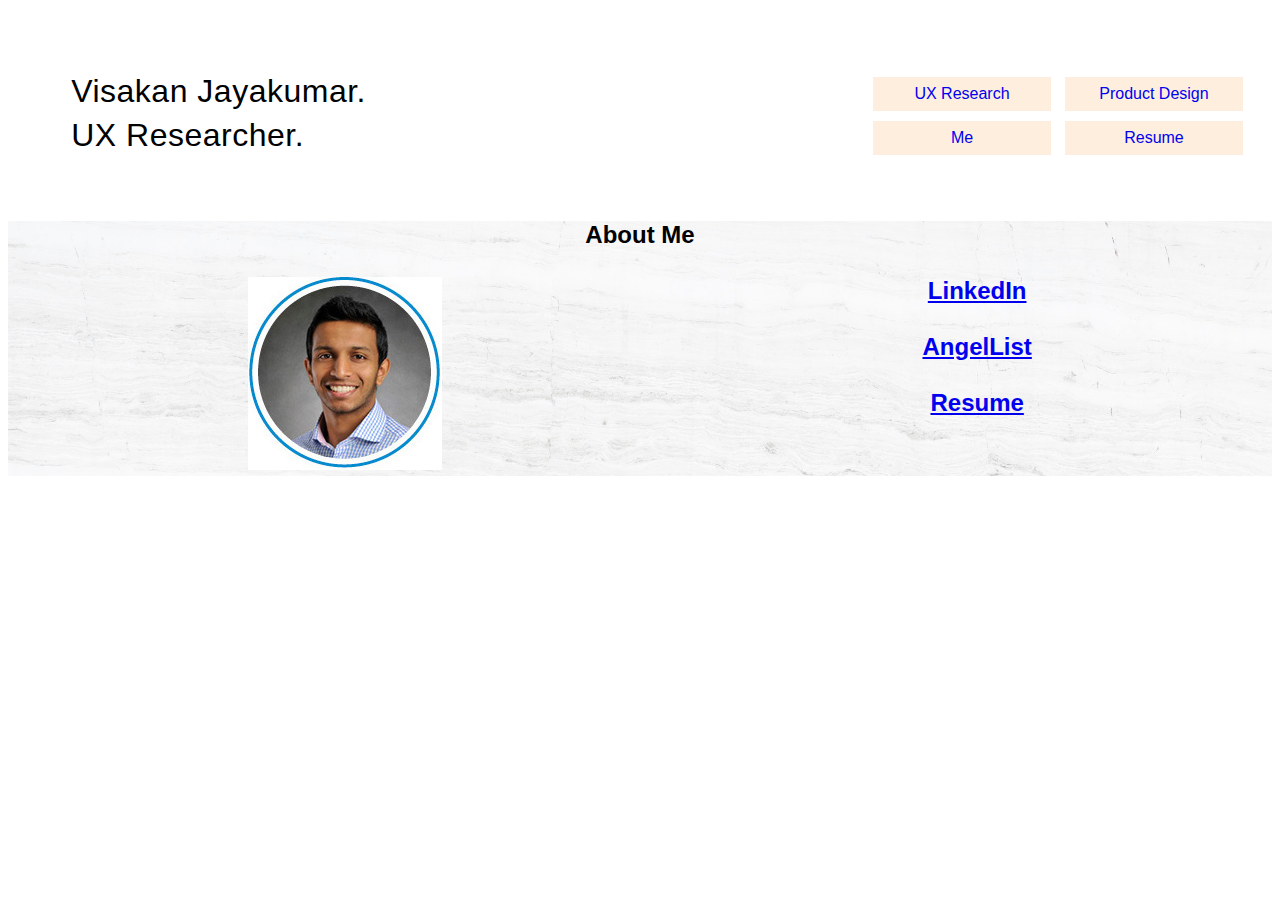
==== about_me.html @ e8082433 "have to validate" ====
<!DOCTYPE html>
<html lang="en">

<head>
    <meta charset="UTF-8">
    <link rel="stylesheet" type="text/css" href="css/portfolio.css" href="https://fonts.googleapis.com/css?family=Open+Sans">
    <link rel="stylesheet" href="https://use.fontawesome.com/releases/v5.3.1/css/all.css" integrity="sha384-mzrmE5qonljUremFsqc01SB46JvROS7bZs3IO2EmfFsd15uHvIt+Y8vEf7N7fWAU"
        crossorigin="anonymous">
    <title>Visakan Jayakumar | UX Researcher | Portfolio</title>
</head>

<body>
    <header class="header-container">
        <h1 class="logo"> Visakan Jayakumar. <br /> UX Researcher.</h1>

        <nav>
            <ul>
                <li><a href="index.html"> UX Research </a></li>
                <li><a href="product_design.html"> Product Design</a></li>
                <li><a href="about_me.html">Me</a></li>
                <li><a href="resume_page.html">Resume</a></li>
            </ul>
        </nav>
    </header>

<h2 id="pagetitle" class="testclass">
    About Me <br /> <br />
    <div class='flex-container'>
        <div>
            <img src="images/about_me_pic.jpg" alt="">
        </div>

        <div>
            <i class="fab fa-linkedin"></i> <a href="https://www.linkedin.com/in/visakan-jayakumar/"> LinkedIn</a><br /><br />
            <i class="fab fa-angellist"></i><a href="https://angel.co/visakan-jayakumar"> AngelList</a><br /><br />
            <i class="fas fa-file"></i><a href="https://www.dropbox.com/s/wij4grhxzguy3dv/Resume_Visakan%20Jayakumar_2019.pdf?dl=0"> Resume</a><br /><br />
        </div>

    </div>
</h2>


</body>
</html>
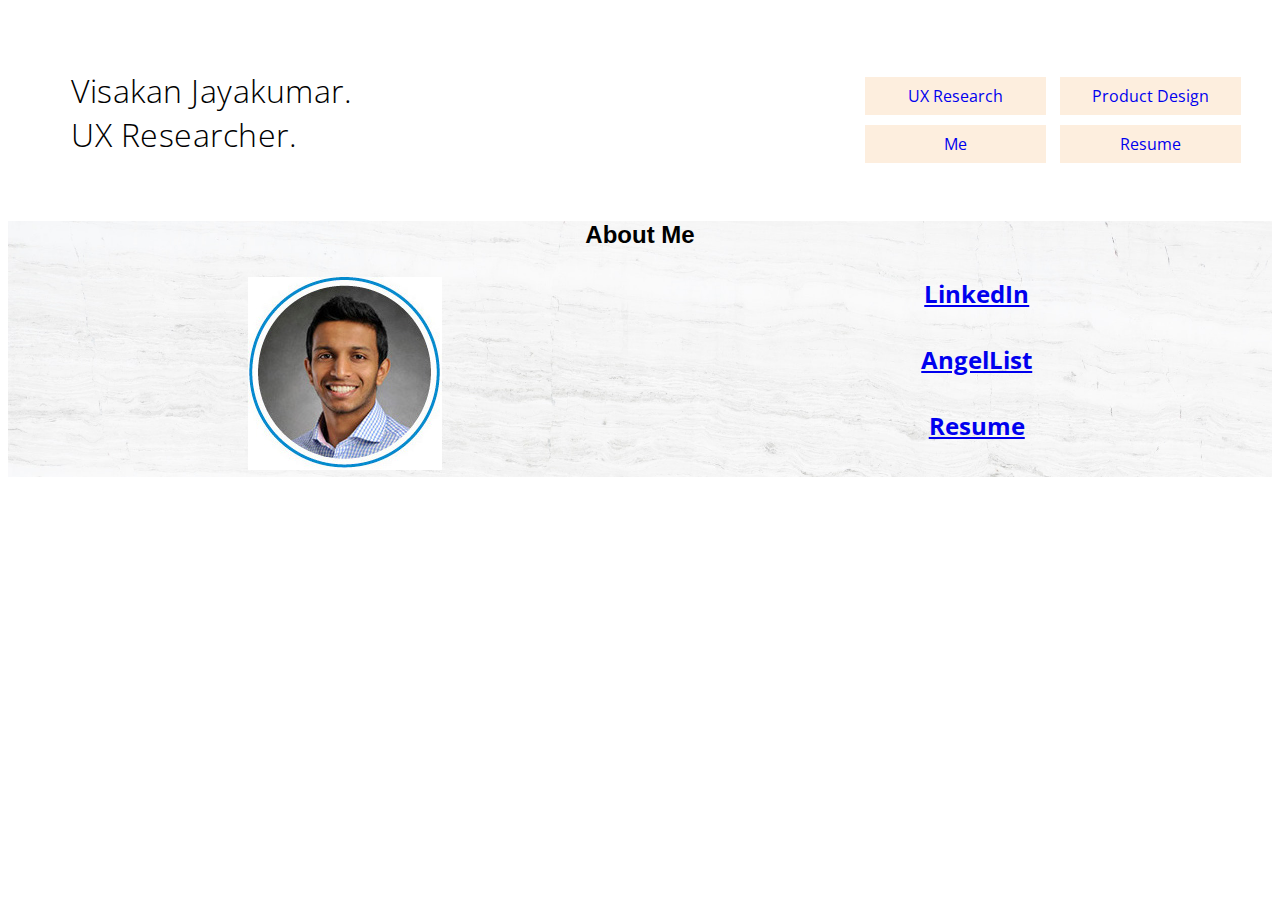
==== commit 41a51cda: "some edits" ====
--- a/about_me.html
+++ b/about_me.html
@@ -3,7 +3,8 @@
 
 <head>
     <meta charset="UTF-8">
-    <link rel="stylesheet" type="text/css" href="css/portfolio.css" href="https://fonts.googleapis.com/css?family=Open+Sans">
+    <link rel="stylesheet" type="text/css" href="css/portfolio.css">
+    <link rel="stylesheet" href="https://fonts.googleapis.com/css?family=Open+Sans">
     <link rel="stylesheet" href="https://use.fontawesome.com/releases/v5.3.1/css/all.css" integrity="sha384-mzrmE5qonljUremFsqc01SB46JvROS7bZs3IO2EmfFsd15uHvIt+Y8vEf7N7fWAU"
         crossorigin="anonymous">
     <title>Visakan Jayakumar | UX Researcher | Portfolio</title>
--- a/css/portfolio.css
+++ b/css/portfolio.css
@@ -0,0 +1,90 @@
+* {
+    font-family: Open Sans, -apple-system, BlinkMacSystemFont, 'Segoe UI', Roboto, Oxygen, Ubuntu, Cantarell, 'Open Sans', 'Helvetica Neue', sans-serif;
+}
+
+.flex-container{
+    display: flex;
+    flex-wrap: wrap;
+    justify-content: space-around;
+    flex: 1;
+}
+
+.header-container{
+    display: flex;
+    flex-direction: row;
+    justify-content: space-between;
+}
+
+.logo {
+  font-size: 32px;
+  font-weight: 100;
+  letter-spacing: .5px;
+  line-height: 44px;
+  padding: 40px 0 22px 0;
+  margin-left: 5%
+}
+
+nav{
+    margin: 3em 0 0 5%;
+}
+
+nav li{
+    display: inline-block;
+    padding: 8px;
+    background-color: rgb(253, 238, 222);
+    width: 40%;
+    text-align: center;
+}
+
+nav a{
+    text-decoration: none;
+}
+
+#headercaption{
+    font-variant: small-caps;
+    font-weight: lighter;
+    text-align: center;
+}
+
+#homelinks{
+    font-weight: normal;
+}
+
+#subheading{
+    font-style: italic
+}
+
+#pagetitle{
+    font-family: 'Trebuchet MS', 'Lucida Sans Unicode', 'Lucida Grande', 'Lucida Sans', Arial, sans-serif;
+    text-align: center;
+}
+
+.btn {
+  border-radius: 5px;
+  display: inline-block;
+  margin: 0;
+}
+.btn-alt {
+  border: 1px solid #dfe2e5;
+  padding: 40px 30px;
+  background-color: #fbfdff;
+}
+
+.testclass {
+    background-image: url("../images/background_img.jpg");
+    background-size: 100%
+}
+
+/* Project Pages */
+div p{
+    font-style: italic
+}
+
+h3{
+    font-weight: bold;
+    font-size: 2em;
+}
+
+li{
+    margin: 5px
+}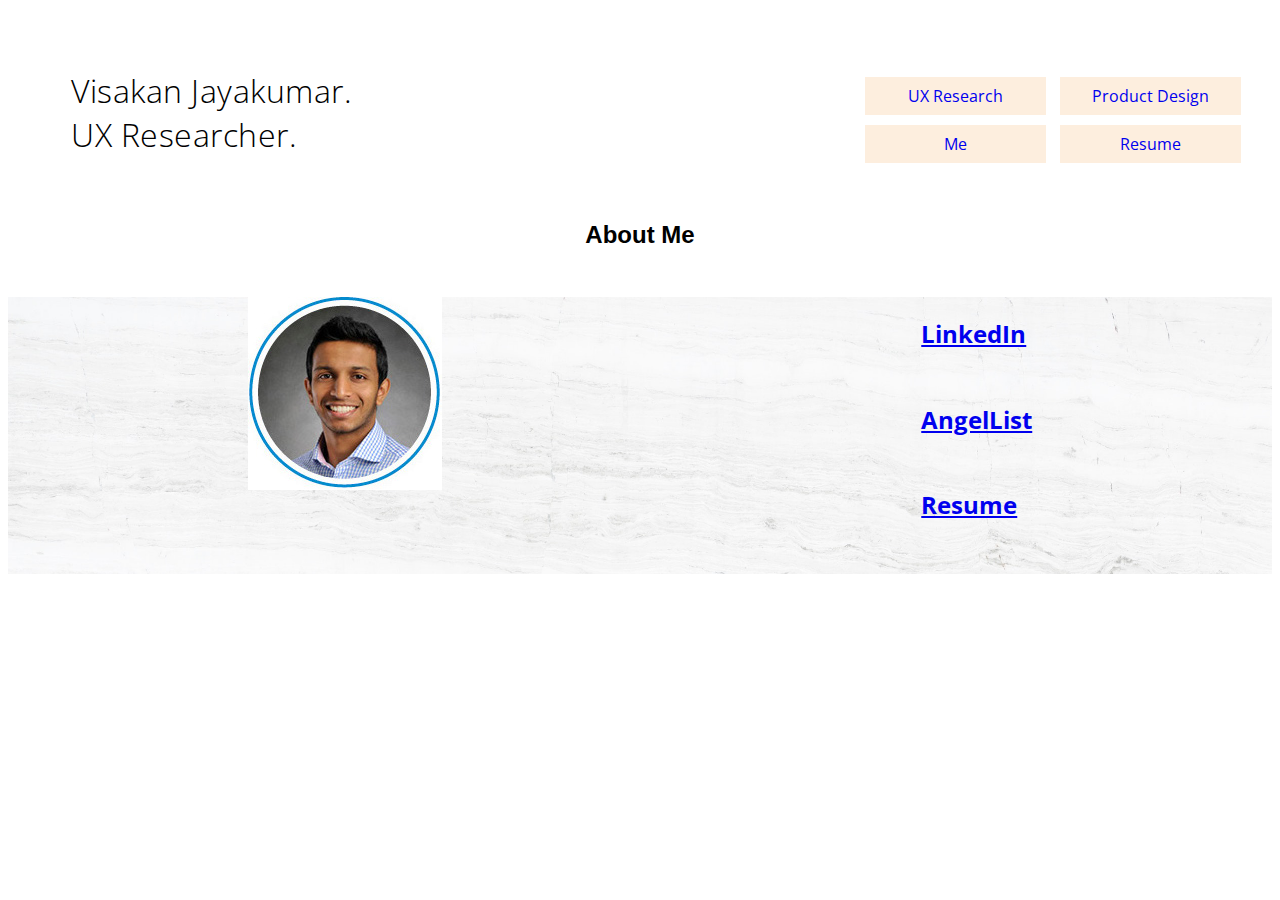
==== commit 57c6c13c: "more more edits" ====
--- a/about_me.html
+++ b/about_me.html
@@ -24,21 +24,21 @@
         </nav>
     </header>
 
-<h2 id="pagetitle" class="testclass">
-    About Me <br /> <br />
+<h2 id="pagetitle">
+    About Me <br /> <br /> </h2>
+    <div class="testclass">
     <div class='flex-container'>
         <div>
             <img src="images/about_me_pic.jpg" alt="">
         </div>
 
         <div>
-            <i class="fab fa-linkedin"></i> <a href="https://www.linkedin.com/in/visakan-jayakumar/"> LinkedIn</a><br /><br />
-            <i class="fab fa-angellist"></i><a href="https://angel.co/visakan-jayakumar"> AngelList</a><br /><br />
-            <i class="fas fa-file"></i><a href="https://www.dropbox.com/s/wij4grhxzguy3dv/Resume_Visakan%20Jayakumar_2019.pdf?dl=0"> Resume</a><br /><br />
+            <h2><i class="fab fa-linkedin"></i> <a href="https://www.linkedin.com/in/visakan-jayakumar/"> LinkedIn</a><br /><br /></h2>
+            <h2><i class="fab fa-angellist"></i><a href="https://angel.co/visakan-jayakumar"> AngelList</a><br /><br /></h2>
+            <h2><i class="fas fa-file"></i><a href="https://www.dropbox.com/s/wij4grhxzguy3dv/Resume_Visakan%20Jayakumar_2019.pdf?dl=0"> Resume</a><br /><br /></h2>
         </div>
-
     </div>
-</h2>
+    </div>
 
 
 </body>
--- a/css/portfolio.css
+++ b/css/portfolio.css
@@ -46,9 +46,9 @@
     text-align: center;
 }
 
-#homelinks{
+/* #homelinks{
     font-weight: normal;
-}
+} */
 
 #subheading{
     font-style: italic
@@ -57,6 +57,10 @@
 #pagetitle{
     font-family: 'Trebuchet MS', 'Lucida Sans Unicode', 'Lucida Grande', 'Lucida Sans', Arial, sans-serif;
     text-align: center;
+}
+
+.btn-font {
+    font-weight: normal;
 }
 
 .btn {
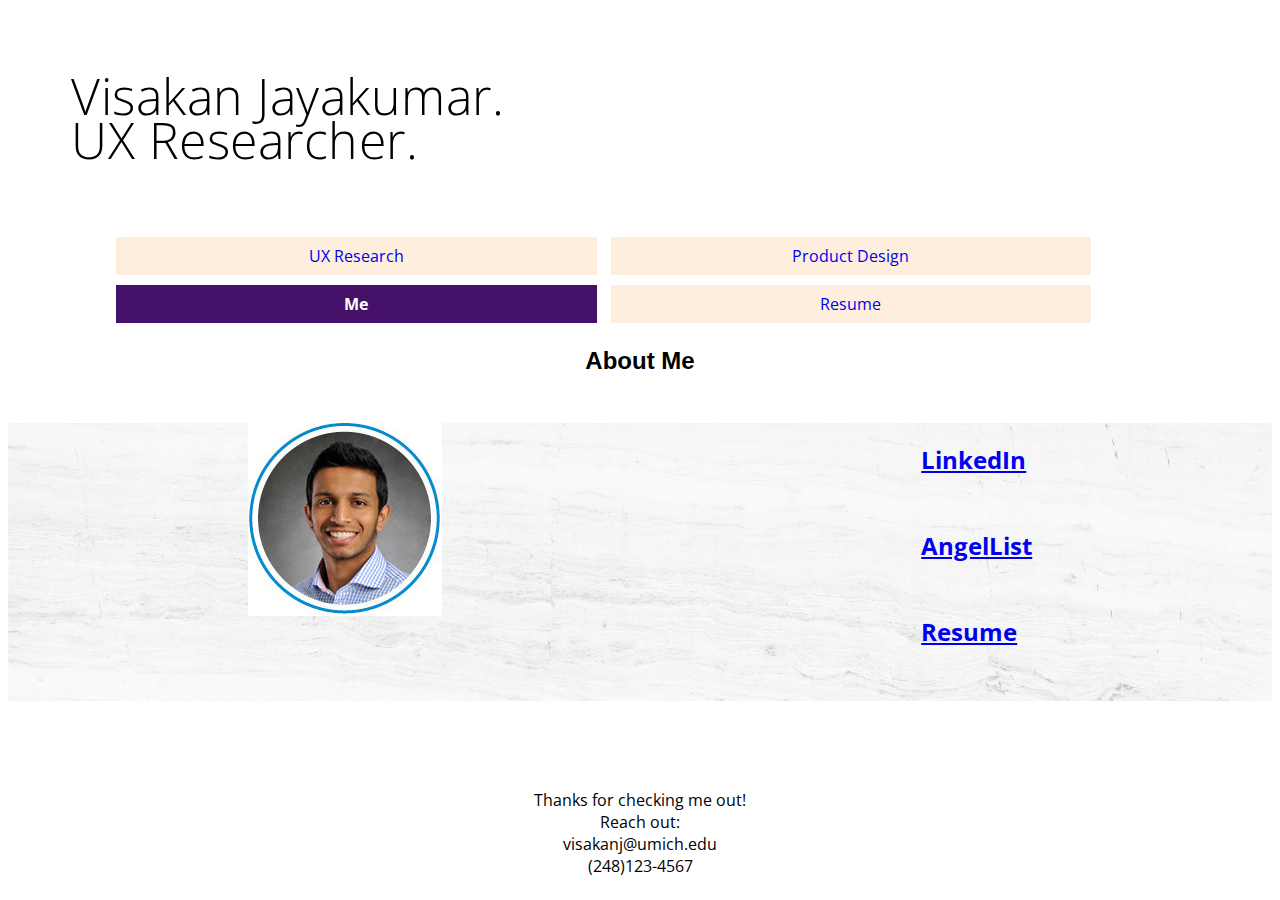
==== commit f630b182: "Add files via upload" ====
--- a/about_me.html
+++ b/about_me.html
@@ -18,7 +18,7 @@
             <ul>
                 <li><a href="index.html"> UX Research </a></li>
                 <li><a href="product_design.html"> Product Design</a></li>
-                <li><a href="about_me.html">Me</a></li>
+                <li class = "current1"><a class = "current2" href="about_me.html">Me</a></li>
                 <li><a href="resume_page.html">Resume</a></li>
             </ul>
         </nav>
@@ -26,20 +26,30 @@
 
 <h2 id="pagetitle">
     About Me <br /> <br /> </h2>
+
     <div class="testclass">
-    <div class='flex-container'>
+
+        <div class='flex-container' tabindex = 1>
         <div>
             <img src="images/about_me_pic.jpg" alt="">
         </div>
 
         <div>
-            <h2><i class="fab fa-linkedin"></i> <a href="https://www.linkedin.com/in/visakan-jayakumar/"> LinkedIn</a><br /><br /></h2>
-            <h2><i class="fab fa-angellist"></i><a href="https://angel.co/visakan-jayakumar"> AngelList</a><br /><br /></h2>
-            <h2><i class="fas fa-file"></i><a href="https://www.dropbox.com/s/wij4grhxzguy3dv/Resume_Visakan%20Jayakumar_2019.pdf?dl=0"> Resume</a><br /><br /></h2>
+            <h2><i class="fab fa-linkedin"></i> <a href="https://www.linkedin.com/in/visakan-jayakumar/" aria-label="Visakans LinkedIn"> LinkedIn</a><br /><br /></h2>
+            <h2><i class="fab fa-angellist"></i><a href="https://angel.co/visakan-jayakumar" aria-label="Visakan's AngelList"> AngelList</a><br /><br /></h2>
+            <h2><i class="fas fa-file"></i><a href="https://www.dropbox.com/s/wij4grhxzguy3dv/Resume_Visakan%20Jayakumar_2019.pdf?dl=0" aria-label="Visakan's Resume"> Resume</a><br /><br /></h2>
         </div>
     </div>
     </div>
 
+</br></br></br></br>
+<footer class = "footer">
+    Thanks for checking me out!
+    
+    </br> Reach out: </br>
+    visakanj@umich.edu
+    </br> (248)123-4567
 
+</footer>
 </body>
 </html>--- a/css/portfolio.css
+++ b/css/portfolio.css
@@ -6,6 +6,7 @@
     display: flex;
     flex-wrap: wrap;
     justify-content: space-around;
+    align-content: space-between;
     flex: 1;
 }
 
@@ -36,6 +37,15 @@
     text-align: center;
 }
 
+.current1 {
+    background-color: rgb(70, 17, 105);
+}
+
+.current2 {
+    color: white;
+    font-weight: bold;
+}
+
 nav a{
     text-decoration: none;
 }
@@ -61,17 +71,20 @@
 
 .btn-font {
     font-weight: normal;
+    text-align: center;
 }
 
 .btn {
   border-radius: 5px;
   display: inline-block;
   margin: 0;
+  width: 100 px;
 }
 .btn-alt {
   border: 1px solid #dfe2e5;
-  padding: 40px 30px;
+  padding: 40px;
   background-color: #fbfdff;
+  width: 300 px;
 }
 
 .testclass {
@@ -91,4 +104,113 @@
 
 li{
     margin: 5px
+}
+
+#resume_text {
+    text-align: center;
+}
+
+.footer {
+    text-align: center;
+}
+
+#more {display: none;}
+
+
+
+    /* The progress container (grey background) */
+  .progress-container {
+    width: 100%;
+    height: 8px;
+    background: #ccc;
+    z-index: 1;
+    top:0;
+    position: fixed;
+  }
+  
+  /* The progress bar (scroll indicator) */
+  .progress-bar {
+    height: 8px;
+    background: #c24fcc;
+    width: 0%;
+  }
+
+
+
+/* ################ */
+@media only screen and (min-width: 200px) {
+    .logo {
+        font-size: 10px;
+        display: block;
+    }
+    /* .flex-container{
+        display: flex;
+        flex-direction: column;
+        flex-wrap: wrap;
+        justify-content: space-around;
+        flex: 1;
+    } */
+    nav li{
+        display: block;
+        /* background-color: blue; */
+    }
+    #headercaption {
+        visibility: hidden;
+    }
+}
+
+@media only screen and (min-width: 700px) {
+    .logo {
+        font-size: 20px;
+        display: block;
+    }
+    /* .flex-container{
+        display: flex;
+        flex-direction: column;
+        flex-wrap: wrap;
+        justify-content: space-around;
+        flex: 1;
+    } */
+    nav li{
+        display: block;
+        /* background-color: yellow; */
+    }
+    #headercaption {
+        visibility: hidden;
+    }
+}
+
+
+@media only screen and (min-width: 1000px) {
+    .logo {
+        font-size: 50px;
+        display: block;
+    }
+    nav li{
+        display: inline-block;
+        /* background-color: green; */
+    }
+    .header-container{
+        display: block;
+        flex-direction: row;
+        justify-content: space-between;
+    }
+    .flex-container{
+    display: flex;
+    flex-wrap: wrap;
+    justify-content: space-around;
+    flex: 1;
+    }
+    #headercaption {
+    visibility: visible;
+    }
+}
+
+@media (hover: hover) {
+  .btn:hover {
+    background: orangered;
+    font-weight: bold;
+    /* text-transform: uppercase; */
+    color: white;
+  }
 }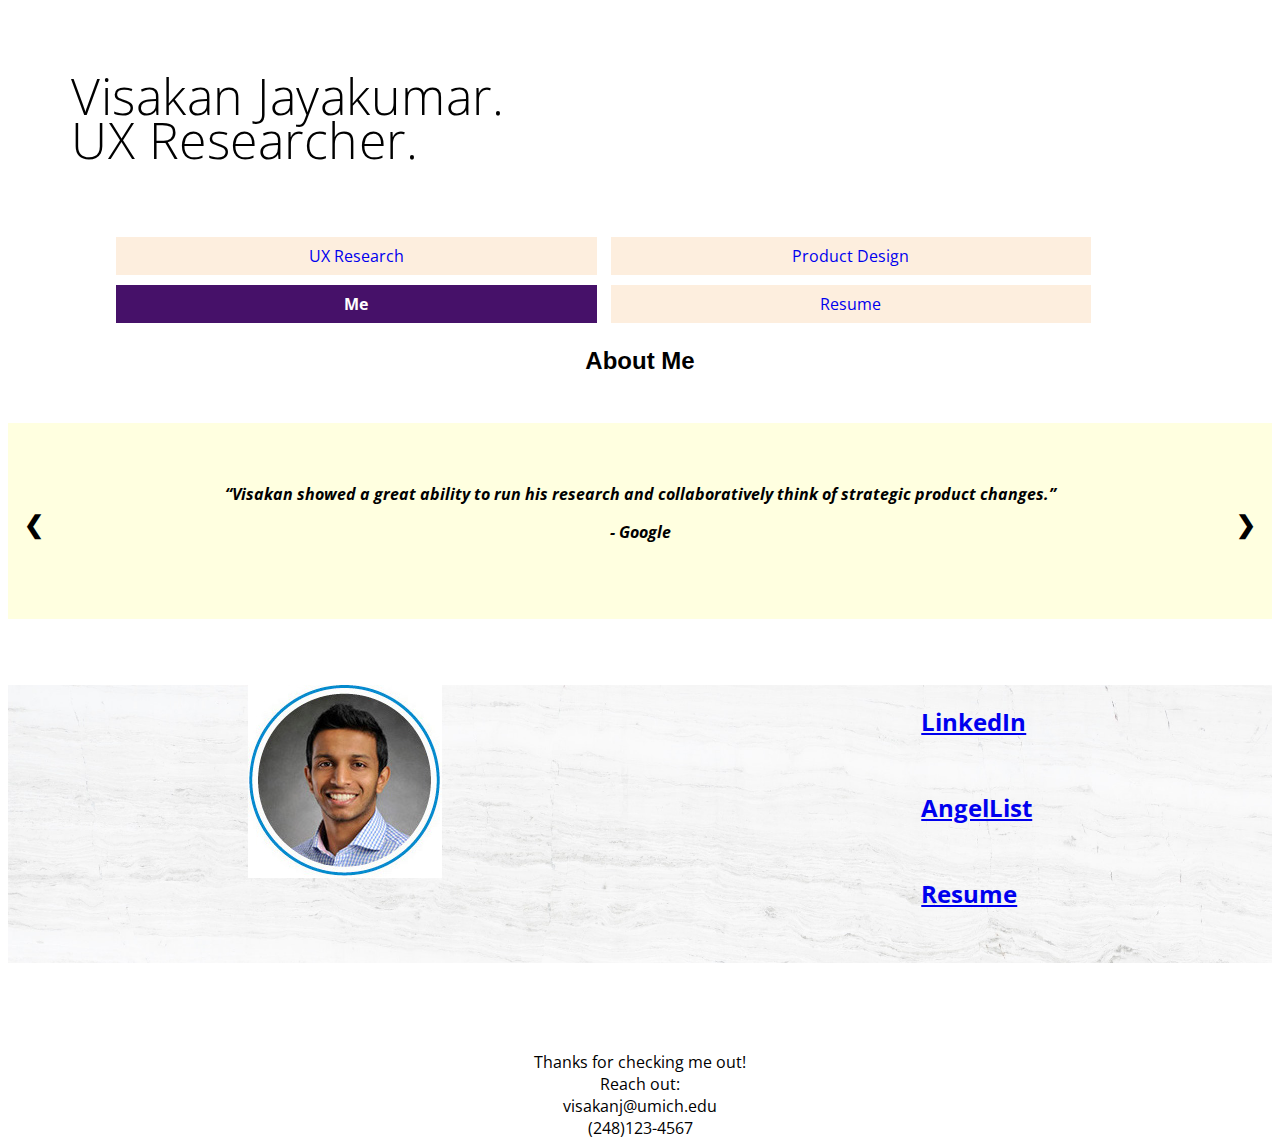
==== commit 496ec6f7: "Add files via upload" ====
--- a/about_me.html
+++ b/about_me.html
@@ -27,11 +27,42 @@
 <h2 id="pagetitle">
     About Me <br /> <br /> </h2>
 
+    <div class="slideshow-container">
+
+        <!-- Full-width slides/quotes -->
+        <div class="mySlides">
+            <q>Visakan showed a great ability to run his research and collaboratively think of strategic product changes.</q>
+            <p class="author">- Google</p>
+        </div>
+        
+        <div class="mySlides">
+            <q>Visakan ran his entire research project autonomously and churned out valuable mental models and product opportunities that truly benefited the entire team and the product roadmap.</q>
+            <p class="author">- Facebook</p>
+        </div>
+        
+        <div class="mySlides">
+            <q>You won't find a more instinctual and thoughtful researcher!</q>
+            <p class="author">- Insight Product Development</p>
+        </div>
+        
+        <!-- Next/prev buttons -->
+        <a class="prev" onclick="plusSlides(-1)">&#10094;</a>
+        <a class="next" onclick="plusSlides(1)">&#10095;</a>
+        </div>
+        
+    </div>
+
+</br> </br> </br>
+
+
+
+
+
     <div class="testclass">
 
         <div class='flex-container' tabindex = 1>
         <div>
-            <img src="images/about_me_pic.jpg" alt="">
+            <img src="images/about_me_pic.jpg" alt="profile headshot">
         </div>
 
         <div>
@@ -51,5 +82,8 @@
     </br> (248)123-4567
 
 </footer>
+
+<script src="portfolio.js"></script>
+
 </body>
 </html>--- a/css/portfolio.css
+++ b/css/portfolio.css
@@ -135,7 +135,102 @@
     width: 0%;
   }
 
-
+  /* Style the button that is used to open and close the collapsible content */
+.collapsible {
+    background-color: rgba(0, 255, 242, 0.041);
+    color: #444;
+    cursor: pointer;
+    padding: 18px;
+    width: 100%;
+    border: none;
+    text-align: left;
+    font-size: 20px;
+    font-weight: bold;
+    border: 1px solid blue;
+    border-radius: 12 px;
+  }
+  
+  /* Add a background color to the button if it is clicked on (add the .active class with JS), and when you move the mouse over it (hover) */
+  .active, .collapsible:hover {
+    background-color: rgb(14, 21, 119);
+    color: white;
+  }
+  
+  /* Style the collapsible content. Note: hidden by default */
+  .content {
+    padding: 0 18px;
+    background-color: white;
+    max-height: 0;
+    overflow: hidden;
+    transition: max-height 0.2s ease-out;
+}
+.collapsible:after {
+    content: '\02795'; /* Unicode character for "plus" sign (+) */
+    font-size: 18px;
+    color: white;
+    float: right;
+    margin-left: 5px;
+}
+
+.active:after {
+    content: "\2796"; /* Unicode character for "minus" sign (-) */
+    font-size: 18px;
+    color: white;
+}
+
+/* Slideshow container */
+.slideshow-container {
+    position: relative;
+    background: lightyellow;
+  }
+  
+  /* Slides */
+  .mySlides {
+    display: none;
+    padding: 60px;
+    text-align: center;
+    color: black;
+    font-size: 36 px;
+    font-weight: bold;
+  }
+  
+  /* Next & previous buttons */
+  .prev, .next {
+    cursor: pointer;
+    position: absolute;
+    top: 50%;
+    width: auto;
+    margin-top: -30px;
+    padding: 16px;
+    color: black;
+    font-weight: bold;
+    font-size: 24px;
+    border-radius: 0 3px 3px 0;
+    user-select: none;
+  }
+  
+  /* Position the "next button" to the right */
+  .next {
+    position: absolute;
+    right: 0;
+    border-radius: 3px 0 0 3px;
+  }
+  
+  /* On hover, add a black background color with a little bit see-through */
+  .prev:hover, .next:hover {
+    background-color: rgba(0,0,0,0.8);
+    color: black;
+  }
+
+  /* Add an italic font style to all quotes */
+  q {font-style: italic;}
+  
+  /* Add a blue color to the author */
+  .author {
+        color: black;
+        font-weight: bold;
+        font-size: 24 px;
+}
 
 /* ################ */
 @media only screen and (min-width: 200px) {
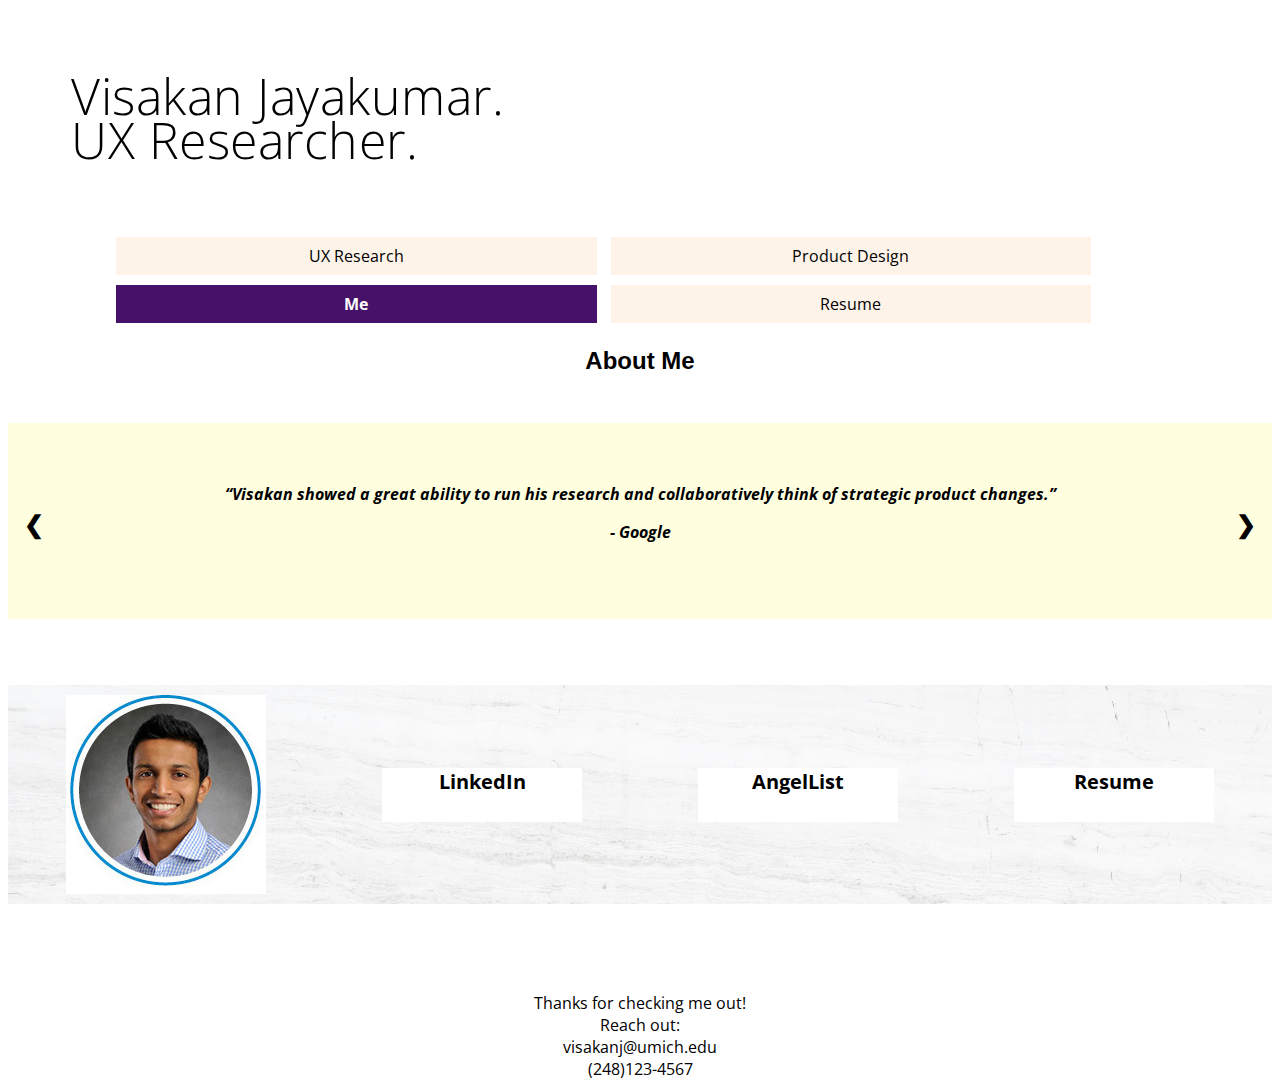
==== commit a979d33e: "Add files via upload" ====
--- a/about_me.html
+++ b/about_me.html
@@ -9,8 +9,11 @@
         crossorigin="anonymous">
     <title>Visakan Jayakumar | UX Researcher | Portfolio</title>
 </head>
+<main>
+<body>
+    <!-- tab Skip Nav link -->
+<a href="#content" class="skip">Skip to content</a>
 
-<body>
     <header class="header-container">
         <h1 class="logo"> Visakan Jayakumar. <br /> UX Researcher.</h1>
 
@@ -27,7 +30,7 @@
 <h2 id="pagetitle">
     About Me <br /> <br /> </h2>
 
-    <div class="slideshow-container">
+    <div id = "content" class="slideshow-container">
 
         <!-- Full-width slides/quotes -->
         <div class="mySlides">
@@ -58,20 +61,23 @@
 
 
 
-    <div class="testclass">
+<div class="testclass">
 
-        <div class='flex-container' tabindex = 1>
+    <div class='flex-container2'>
         <div>
             <img src="images/about_me_pic.jpg" alt="profile headshot">
         </div>
-
         <div>
-            <h2><i class="fab fa-linkedin"></i> <a href="https://www.linkedin.com/in/visakan-jayakumar/" aria-label="Visakans LinkedIn"> LinkedIn</a><br /><br /></h2>
-            <h2><i class="fab fa-angellist"></i><a href="https://angel.co/visakan-jayakumar" aria-label="Visakan's AngelList"> AngelList</a><br /><br /></h2>
-            <h2><i class="fas fa-file"></i><a href="https://www.dropbox.com/s/wij4grhxzguy3dv/Resume_Visakan%20Jayakumar_2019.pdf?dl=0" aria-label="Visakan's Resume"> Resume</a><br /><br /></h2>
+            <i class="fab fa-linkedin"></i> <a href="https://www.linkedin.com/in/visakan-jayakumar/" aria-label="Visakans LinkedIn"> LinkedIn</a><br /><br />
+        </div>
+        <div>    
+            <i class="fab fa-angellist"></i><a href="https://angel.co/visakan-jayakumar" aria-label="Visakan's AngelList"> AngelList</a><br /><br />
+        </div>
+        <div>
+            <i class="fas fa-file"></i><a href="https://www.dropbox.com/s/wij4grhxzguy3dv/Resume_Visakan%20Jayakumar_2019.pdf?dl=0" aria-label="Visakan's Resume"> Resume</a><br /><br />
         </div>
     </div>
-    </div>
+</div>
 
 </br></br></br></br>
 <footer class = "footer">
@@ -86,4 +92,5 @@
 <script src="portfolio.js"></script>
 
 </body>
+</main>
 </html>--- a/css/portfolio.css
+++ b/css/portfolio.css
@@ -2,12 +2,93 @@
     font-family: Open Sans, -apple-system, BlinkMacSystemFont, 'Segoe UI', Roboto, Oxygen, Ubuntu, Cantarell, 'Open Sans', 'Helvetica Neue', sans-serif;
 }
 
-.flex-container{
+a {
+    color: black;
+    text-decoration: none;
+}
+
+a.more:hover{
+    color: white;
+}
+
+.skip {
+    position: absolute;
+    top: 1000px;
+    left: -1000px;
+    height: 3px;
+    width: 8px;
+    text-align: center;
+    overflow: hidden;
+    background-color: rgb(59, 14, 102);
+    color: white;
+    font-size: 18px;
+}
+
+a.skip:active, 
+a.skip:focus, 
+a.skip:hover {
+    left: 0; 
+    top: 0;
+    width: auto; 
+    height: auto; 
+    overflow: visible; 
+}
+
+.flex-container {
     display: flex;
     flex-wrap: wrap;
     justify-content: space-around;
-    align-content: space-between;
-    flex: 1;
+    align-items: center;
+  }
+
+.flex-container > div {
+    background-color: rgba(219, 199, 219, 0.301);
+    width: 400px;
+    height: 100 px;
+    margin: 10px;
+    text-align: center;
+    line-height: 75px;
+    font-size: 20px;
+    font-weight: bold;
+  }
+
+.flex-container > div > a{
+    /* background-color: #f1f1f1; */
+    width: 400px;
+    height: 100 px;
+    margin: 10px;
+    text-align: center;
+    line-height: 75px;
+    font-size: 20px;
+  }
+
+  .flex-container2 {
+    display: flex;
+    flex-direction: row;
+    flex-wrap: wrap;
+    justify-content: space-around;
+    align-items: center;
+  }
+
+.flex-container2 > div {
+    background-color: white;
+    width: 200px;
+    height: 30 px;
+    margin: 10px;
+    text-align: center;
+    /* line-height: 75px; */
+    font-size: 20px;
+    font-weight: bold;
+  }
+
+.imgbox {
+    display: grid;
+    height: 100%;
+}
+.center-fit {
+    max-width: 100%;
+    max-height: 100vh;
+    margin: auto;
 }
 
 .header-container{
@@ -32,7 +113,7 @@
 nav li{
     display: inline-block;
     padding: 8px;
-    background-color: rgb(253, 238, 222);
+    background-color: rgb(253, 243, 232);
     width: 40%;
     text-align: center;
 }
@@ -75,21 +156,17 @@
 }
 
 .btn {
-  border-radius: 5px;
-  display: inline-block;
+  border-radius: 10px;
   margin: 0;
-  width: 100 px;
 }
 .btn-alt {
-  border: 1px solid #dfe2e5;
-  padding: 40px;
+  padding: 10px;
   background-color: #fbfdff;
-  width: 300 px;
 }
 
 .testclass {
     background-image: url("../images/background_img.jpg");
-    background-size: 100%
+    background-size: 100%;
 }
 
 /* Project Pages */
@@ -137,7 +214,7 @@
 
   /* Style the button that is used to open and close the collapsible content */
 .collapsible {
-    background-color: rgba(0, 255, 242, 0.041);
+    background-color: rgb(255, 247, 255);
     color: #444;
     cursor: pointer;
     padding: 18px;
@@ -146,13 +223,13 @@
     text-align: left;
     font-size: 20px;
     font-weight: bold;
-    border: 1px solid blue;
+    border: 1px solid purple;
     border-radius: 12 px;
   }
   
   /* Add a background color to the button if it is clicked on (add the .active class with JS), and when you move the mouse over it (hover) */
   .active, .collapsible:hover {
-    background-color: rgb(14, 21, 119);
+    background-color: rgb(68, 6, 68);
     color: white;
   }
   
@@ -308,4 +385,7 @@
     /* text-transform: uppercase; */
     color: white;
   }
+  .a {
+      color: white;
+  }
 }